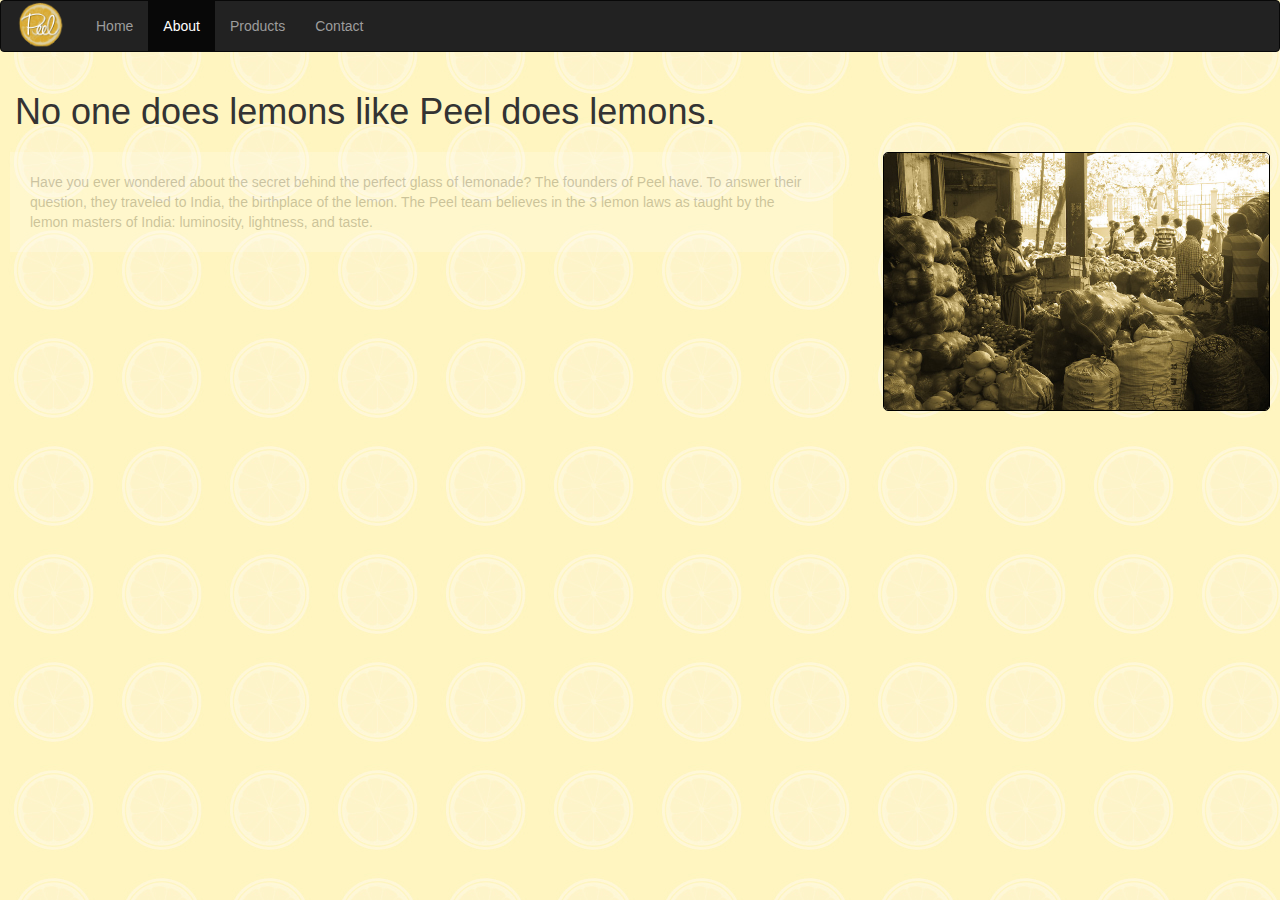
==== about.html @ 26385890 "Fixed home link in nav bar" ====
<!DOCTYPE html>
<html lang="en">
	<head>
		<meta charset="utf-8">
		<meta http-equiv="X-UA-Compatible" content="IE=edge">
		<meta name="viewport" content="width=device-width.initial-scale=1">
		<title>Peel | About</title>
		<link rel="stylesheet" type="text/css" href="css/bootstrap.css">
		<link rel="stylesheet" type="text/css" href="css/styles.css">
		<link rel="stylesheet" href="http://maxcdn.bootstrapcdn.com/bootstrap/3.3.5/css/bootstrap.min.css">
  		<script src="https://ajax.googleapis.com/ajax/libs/jquery/1.11.3/jquery.min.js"></script>
  		<script src="http://maxcdn.bootstrapcdn.com/bootstrap/3.3.5/js/bootstrap.min.js"></script>
		<script src="jquery.js"></script>
		<script src="bootstrap.js"></script>
	</head>
	<body>
	<nav class="navbar navbar-inverse">
 		<div class="container-fluid">
   	 		<div class="navbar-header">
    			<button type="button" class="navbar-toggle" data-toggle="collapse" data-target="#myNavbar">
       			<span class="icon-bar"></span>
        		<span class="icon-bar"></span>
        		<span class="icon-bar"></span>                        
      			</button>
      			<a class="navbar-brand" href="#"><img src="img/logo.png" alt="Peel logo." id="navlogo"></a>
    		</div>
    		<div class="collapse navbar-collapse" id="myNavbar">
      		<ul class="nav navbar-nav">
       		<li><a href="index.html">Home</a></li>
        	<li class="active"><a href="about.html">About</a></li>
        	<li><a href="products.html">Products</a></li>
        	<li><a href="contact.html">Contact</a></li>
      		</ul>
    	<!--    	<ul class="nav navbar-nav navbar-right">
        <li><a href="#"><span class="glyphicon glyphicon-user"></span> Sign Up</a></li>
        <li><a href="#"><span class="glyphicon glyphicon-log-in"></span> Login</a></li>
      </ul> -->
    		</div>
  		</div>
	</nav>
		<div class="col-lg-12">
		<h1>No one does lemons like Peel does lemons.</h1>
		</div>
		<div class="row">
			<div class="col-lg-8">
				<div class="aboutText">
				<p>Have you ever wondered about the secret behind the perfect glass of lemonade? The founders of Peel have. To answer their question, they traveled to India, the birthplace of the lemon. The Peel team believes in the 3 lemon laws as taught by the lemon masters of India: luminosity, lightness, and taste.</p>
				</div>
			</div>
			<div class="col-lg-4"> 
				<img src="img/India_About_yellow.jpg" id="indiaImg">
			</div>
		</div>
	</body>
</html>
---- css/styles.css ----
#navlogo {
	width: 50px;
	margin-top: -15px;
	margin-bottom: 15px;
}

.aboutText {
	margin: 10px;
	background-color: #ffffff;
	opacity: 0.2;
	border-radius: 5px;
}

.aboutText p {
	padding: 20px;
	background: #ffffff;
	color: #000000;
}

h1 {
	color: #daaa2f;
}

p {
	color: #51514C;
}

#indiaImg {
	width: 95%;
	margin: 10px;
	border-radius: 5px;
	border: solid 1px black;
}

.form {
	padding-left: 15px;
	padding-right: 15px;
}

body {
	background-color: rgba(254, 215, 0, 0.2);
    background-image: url("../img/peelbackground.jpg");
	background-repeat: repeat;
}

#peeltruck {
	margin-left: auto;
	margin-right: auto;
	display: block;
	width: 75%;
	height: auto;
}
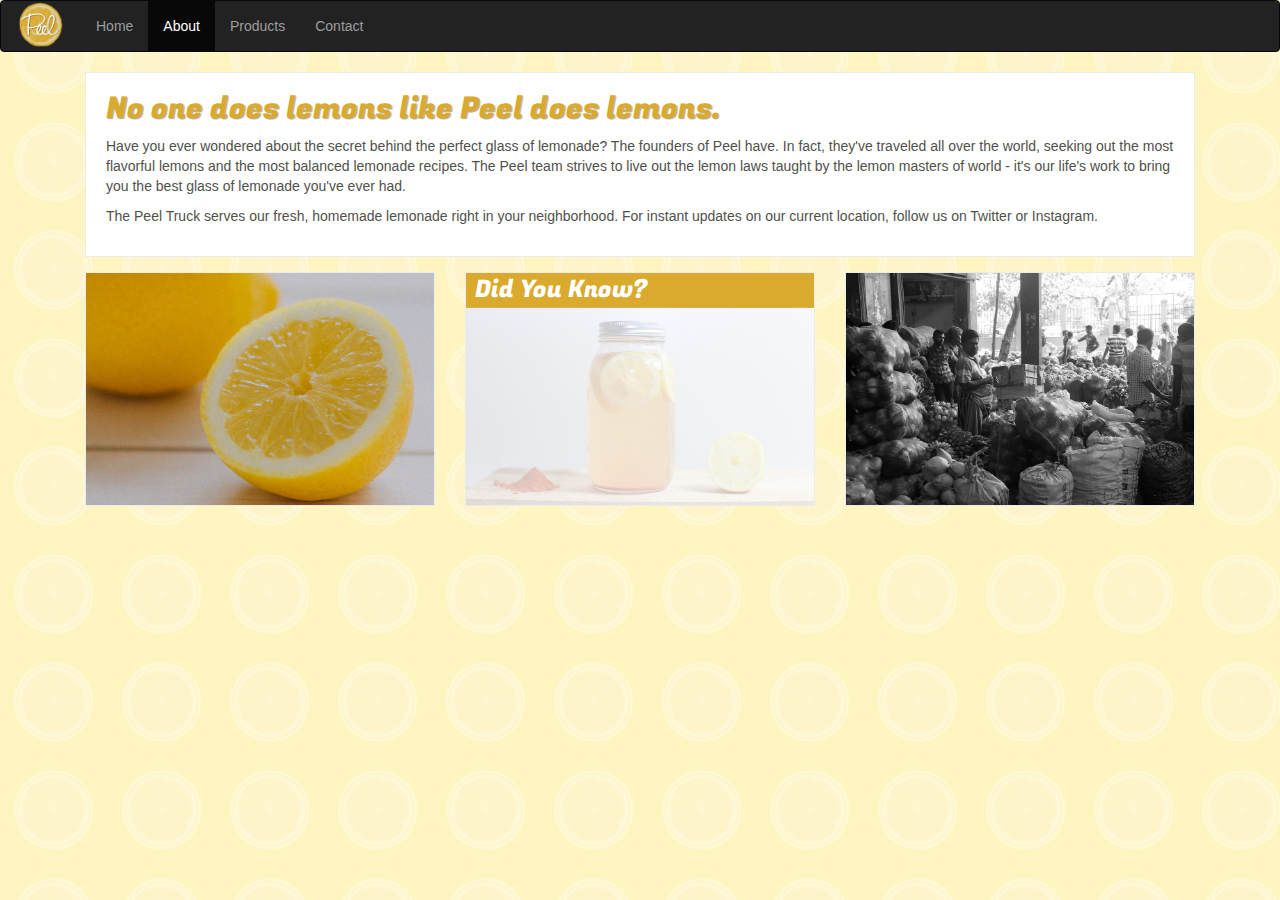
==== commit 94e7960d: "Changed layout of about page, made Javascript fact generator" ====
--- a/about.html
+++ b/about.html
@@ -3,15 +3,14 @@
 	<head>
 		<meta charset="utf-8">
 		<meta http-equiv="X-UA-Compatible" content="IE=edge">
-		<meta name="viewport" content="width=device-width.initial-scale=1">
+		<meta name="viewport" content="width=device-width, initial-scale=1">
 		<title>Peel | About</title>
 		<link rel="stylesheet" type="text/css" href="css/bootstrap.css">
+		<link rel="stylesheet" href="http://maxcdn.bootstrapcdn.com/bootstrap/3.3.5/css/bootstrap.min.css">
 		<link rel="stylesheet" type="text/css" href="css/styles.css">
-		<link rel="stylesheet" href="http://maxcdn.bootstrapcdn.com/bootstrap/3.3.5/css/bootstrap.min.css">
   		<script src="https://ajax.googleapis.com/ajax/libs/jquery/1.11.3/jquery.min.js"></script>
   		<script src="http://maxcdn.bootstrapcdn.com/bootstrap/3.3.5/js/bootstrap.min.js"></script>
-		<script src="jquery.js"></script>
-		<script src="bootstrap.js"></script>
+  		<link rel="stylesheet" type="text/css" href="http://fonts.googleapis.com/css?family=Fugaz One">
 	</head>
 	<body>
 	<nav class="navbar navbar-inverse">
@@ -38,18 +37,73 @@
     		</div>
   		</div>
 	</nav>
-		<div class="col-lg-12">
-		<h1>No one does lemons like Peel does lemons.</h1>
-		</div>
-		<div class="row">
-			<div class="col-lg-8">
-				<div class="aboutText">
-				<p>Have you ever wondered about the secret behind the perfect glass of lemonade? The founders of Peel have. To answer their question, they traveled to India, the birthplace of the lemon. The Peel team believes in the 3 lemon laws as taught by the lemon masters of India: luminosity, lightness, and taste.</p>
-				</div>
-			</div>
-			<div class="col-lg-4"> 
-				<img src="img/India_About_yellow.jpg" id="indiaImg">
-			</div>
-		</div>
-	</body>
+	<div class="container">
+
+			<div class="aboutbox">
+				<h2>No one does lemons like Peel does lemons.</h2>
+				<p>Have you ever wondered about the secret behind the perfect glass of lemonade? The founders of Peel have. In fact, they've traveled all over the world, seeking out the most flavorful lemons and the most balanced lemonade recipes. The Peel team strives to live out the lemon laws taught by the lemon masters of world - it's our life's work to bring you the best glass of lemonade you've ever had.</p>
+				<p>The Peel Truck serves our fresh, homemade lemonade right in your neighborhood. For instant updates on our current location, follow us on Twitter or Instagram.</p>
+			</div> <!--end aboutbox-->
+
+		<div class="col-lg-4 col-lg-push-4 col-md-4 col-md-push-4 col-sm-4 col-sm-push-4 col-xs-8">
+			<img src="img/fact.jpg" alt="Lemonade in a jar with lemons next to it." class="aboutbottomimg" id="fact">
+			<div id="factText">
+				<h3>Did You Know?</h3>
+				<div id="one"><p>Lemons turn from green to yellow because of temperature changes, not ripeness, so green patches are OK, but avoid those with brown spots, which indicate rot. [credit: <a href="http://www.cookinglight.com/cooking-101/essential-ingredients/lemons-benefits-facts" target="_blank">CookingLight.com</a>]</p></div>
+				<div id="two"><p>One lemon contains a full day’s supply of ascorbic acid, or vitamin C, but that’s the whole fruit; the juice holds about a third. [credit: <a href="http://www.cookinglight.com/cooking-101/essential-ingredients/lemons-benefits-facts" target="_blank">CookingLight.com</a>]</p></div>
+				<div id="three"><p>Before juicing, roll a room-temperature lemon under your palm to break down the cells inside the fruit that hold liquid. [credit: <a href="http://www.cookinglight.com/cooking-101/essential-ingredients/lemons-benefits-facts" target="_blank">CookingLight.com</a>]</p></div>
+				<div id="four"><p>Lemons are nature’s top source of citric acid, a life essential found in the cells of all living creatures. [credit: <a href="http://limoneira.com/agribusiness/lemons/lemon-facts/" target="_blank">Limoneira.com</a>]</p></div>
+				<div id="five"><p>Lemons preserved in salt are a fragrant, distinctive flavoring in Moroccan and Middle Eastern stews, tagines, and other dishes. [credit: <a href="http://www.cookinglight.com/cooking-101/essential-ingredients/lemons-benefits-facts" target="_blank">CookingLight.com</a>]</p></div>
+			</div> <!--end facttext-->
+		</div> <!--end col-->
+
+		<div class="col-lg-4 col-lg-pull-4 col-md-4 col-md-pull-4 col-sm-4 col-sm-pull-4 col-xs-6">
+			<img src="img/lemons.jpg" alt="A lemon on a white table." class="aboutbottomimg">
+		</div> <!--end col-->
+
+		<div class="col-lg-4 col-md-4 col-sm-4 col-xs-6"> 
+			<img src="img/warehouse.jpg" alt="People in a fruit warehouse." class="aboutbottomimg">
+		</div><!--end column-->
+	</div><!--end conatiner-->
+
+<!--fact generator-->
+<script>
+"use strict";
+var facts = ["one", "two", "three", "four", "five"];
+var x = 0;
+var firstloop = true;
+
+var show = function() {
+	/*for the first time through at x=0*/
+	if (x == 0 && firstloop) {
+		$("#"+facts[x]+" p").show();
+	}
+	/*for when x=0 after the first time through*/
+	else if (x == 0 && !firstloop) {
+		$("#"+facts[facts.length - 1]+" p").hide(); 
+		$("#"+facts[x]+" p").show();
+	}
+	/*hide prior fact*/
+	else {
+		$("#"+facts[x - 1]+" p").hide(); 
+		/*show new fact*/
+		$("#"+facts[x]+" p").show();
+	}
+
+	/*reset to first fact when x gets to end of array*/
+	if (x == facts.length - 1) {
+		x = 0;
+		firstloop = false;
+	}
+	else {
+		x++;
+	}
+}
+
+$(document).ready( function() {
+	$("#fact").click(show);
+});
+
+</script>
+</body>
 </html>--- a/css/styles.css
+++ b/css/styles.css
@@ -4,37 +4,68 @@
 	margin-bottom: 15px;
 }
 
-.aboutText {
-	margin: 10px;
+.aboutbox {
+	padding-left: 20px;
+	padding-right: 20px;
+	padding-bottom: 20px;
 	background-color: #ffffff;
-	opacity: 0.2;
-	border-radius: 5px;
-}
-
-.aboutText p {
-	padding: 20px;
-	background: #ffffff;
-	color: #000000;
+	border: solid 1px #ebebeb;
+	margin-right: 15px;
+	margin-left: 15px;
 }
 
 h1 {
 	color: #daaa2f;
 }
 
+h2 {
+	color: #daaa2f;
+	font-family: 'Fugaz One', serif;
+	text-shadow: 1px 1px 1px #aaa;
+}
+
+#factText h3 {
+	position: absolute;
+	top: 0px;
+	left: 25px;
+	font-family: 'Fugaz One', serif;
+	color: #ffffff;
+}
+
 p {
 	color: #51514C;
 }
 
-#indiaImg {
-	width: 95%;
-	margin: 10px;
-	border-radius: 5px;
-	border: solid 1px black;
+.aboutbottomimg {
+	border: solid 1px #ebebeb;
+	width: 100%;
+	margin-top: 15px;
+}
+
+/*@media screen and (max-width: )*/
+
+#factText p {
+	position: absolute;
+	top: 75px;
+	left: 25px;
+	padding-right: 25px;
+	text-align: center;
+	font-weight: bold;
+	display: none;
 }
 
 .form {
 	padding-left: 15px;
 	padding-right: 15px;
+}
+
+#contact {
+	border: solid 1px #ebebeb;
+	background-color: #ffffff;
+	border-radius: 2px;
+	margin-right: 10%;
+	margin-left: 10%;
+	margin-top: 25px;
 }
 
 body {
@@ -47,6 +78,13 @@
 	margin-left: auto;
 	margin-right: auto;
 	display: block;
-	width: 75%;
+	width: 95%;
 	height: auto;
 }
+
+#map {
+	width: 500px;
+	height: 400px;
+	border: solid 1px black;	
+	margin-bottom: 25px;
+}
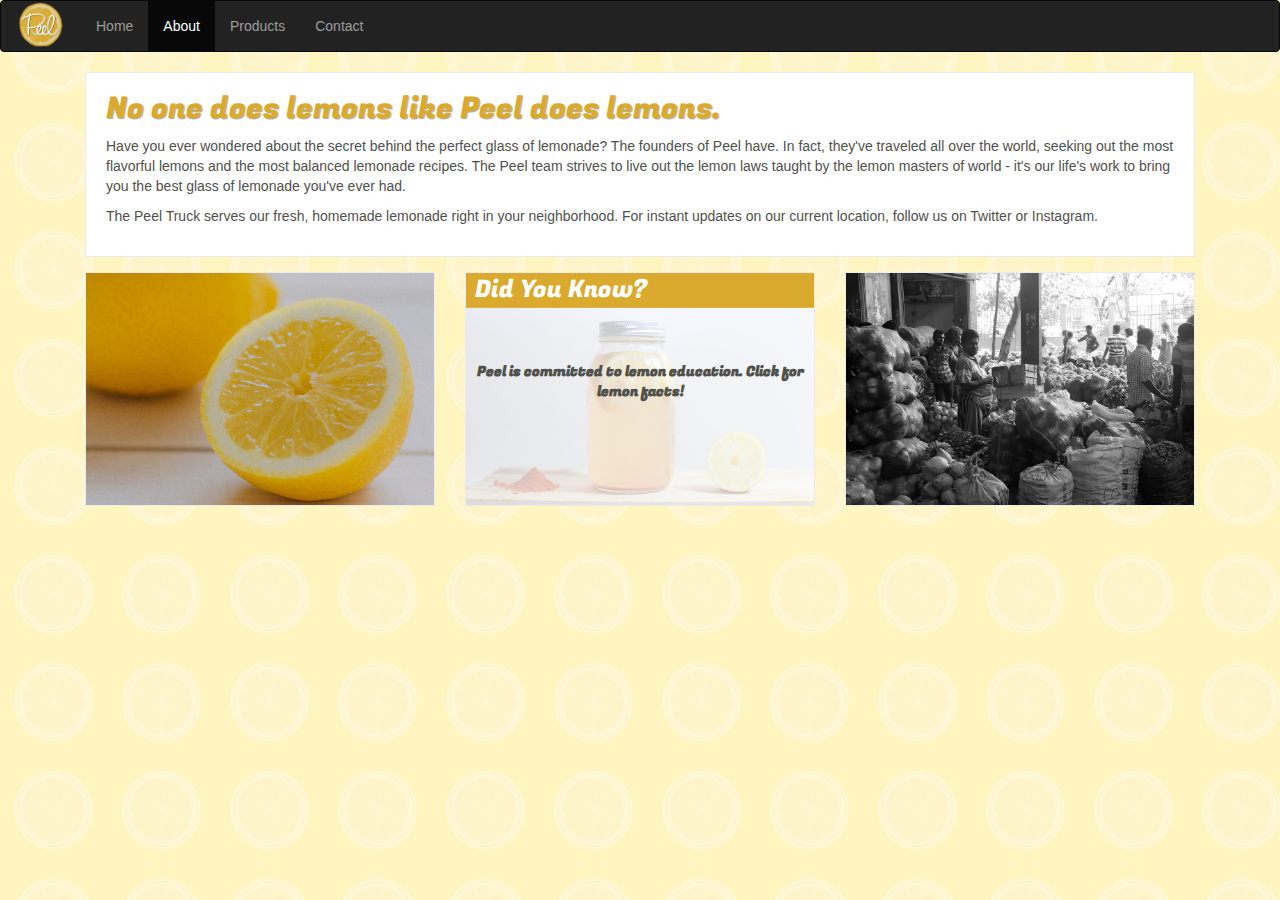
==== commit 1c80beb9: "Changed formatting in fact box, added messagae to appear on load, and adjusted text position on larg" ====
--- a/about.html
+++ b/about.html
@@ -38,30 +38,30 @@
   		</div>
 	</nav>
 	<div class="container">
-
 			<div class="aboutbox">
 				<h2>No one does lemons like Peel does lemons.</h2>
 				<p>Have you ever wondered about the secret behind the perfect glass of lemonade? The founders of Peel have. In fact, they've traveled all over the world, seeking out the most flavorful lemons and the most balanced lemonade recipes. The Peel team strives to live out the lemon laws taught by the lemon masters of world - it's our life's work to bring you the best glass of lemonade you've ever had.</p>
 				<p>The Peel Truck serves our fresh, homemade lemonade right in your neighborhood. For instant updates on our current location, follow us on Twitter or Instagram.</p>
 			</div> <!--end aboutbox-->
 
-		<div class="col-lg-4 col-lg-push-4 col-md-4 col-md-push-4 col-sm-4 col-sm-push-4 col-xs-8">
-			<img src="img/fact.jpg" alt="Lemonade in a jar with lemons next to it." class="aboutbottomimg" id="fact">
+		<div class="col-lg-4 col-lg-push-4 col-md-4 col-md-push-4 col-sm-8 col-xs-8" id="factcol">
+			<img src="img/fact.jpg" alt="Lemonade in a jar with lemons next to it." id="fact">
 			<div id="factText">
 				<h3>Did You Know?</h3>
-				<div id="one"><p>Lemons turn from green to yellow because of temperature changes, not ripeness, so green patches are OK, but avoid those with brown spots, which indicate rot. [credit: <a href="http://www.cookinglight.com/cooking-101/essential-ingredients/lemons-benefits-facts" target="_blank">CookingLight.com</a>]</p></div>
-				<div id="two"><p>One lemon contains a full day’s supply of ascorbic acid, or vitamin C, but that’s the whole fruit; the juice holds about a third. [credit: <a href="http://www.cookinglight.com/cooking-101/essential-ingredients/lemons-benefits-facts" target="_blank">CookingLight.com</a>]</p></div>
-				<div id="three"><p>Before juicing, roll a room-temperature lemon under your palm to break down the cells inside the fruit that hold liquid. [credit: <a href="http://www.cookinglight.com/cooking-101/essential-ingredients/lemons-benefits-facts" target="_blank">CookingLight.com</a>]</p></div>
-				<div id="four"><p>Lemons are nature’s top source of citric acid, a life essential found in the cells of all living creatures. [credit: <a href="http://limoneira.com/agribusiness/lemons/lemon-facts/" target="_blank">Limoneira.com</a>]</p></div>
-				<div id="five"><p>Lemons preserved in salt are a fragrant, distinctive flavoring in Moroccan and Middle Eastern stews, tagines, and other dishes. [credit: <a href="http://www.cookinglight.com/cooking-101/essential-ingredients/lemons-benefits-facts" target="_blank">CookingLight.com</a>]</p></div>
+				<div id="zero"><p>Peel is committed to lemon education. Click for lemon facts!</p></div>
+				<div id="one"><p>The juice of half a lemon in warm water morning, noon, and night helps eliminate toxins and ease aches.<br>(Source: <a href="http://limoneira.com/agribusiness/lemons/lemon-facts/" target="_blank">Limoneira.com</a>)</p></div>
+				<div id="two"><p>One lemon contains a full day’s supply of ascorbic acid, or vitamin C; the juice holds about a third.<br>(Source: <a href="http://www.cookinglight.com/cooking-101/essential-ingredients/lemons-benefits-facts" target="_blank">CookingLight.com</a>)</p></div>
+				<div id="three"><p>Before juicing, roll lemon under your palm to break down the cells inside the fruit that hold liquid.<br>(Source: <a href="http://www.cookinglight.com/cooking-101/essential-ingredients/lemons-benefits-facts" target="_blank">CookingLight.com</a>)</p></div>
+				<div id="four"><p>Lemons are nature’s top source of citric acid, a life essential found in the cells of all living creatures.<br>(Source: <a href="http://limoneira.com/agribusiness/lemons/lemon-facts/" target="_blank">Limoneira.com</a>)</p></div>
+				<div id="five"><p>Sprinkle lemons with water and refrigerate in a plastic bag, lemons will last a month or more frozen.<br>(Source: <a href="http://limoneira.com/agribusiness/lemons/lemon-facts/" target="_blank">Limoneira.com</a>)</p></div>
 			</div> <!--end facttext-->
 		</div> <!--end col-->
 
-		<div class="col-lg-4 col-lg-pull-4 col-md-4 col-md-pull-4 col-sm-4 col-sm-pull-4 col-xs-6">
+		<div class="col-lg-4 col-lg-pull-4 col-md-4 col-md-pull-4 col-sm-6 col-xs-6">
 			<img src="img/lemons.jpg" alt="A lemon on a white table." class="aboutbottomimg">
 		</div> <!--end col-->
 
-		<div class="col-lg-4 col-md-4 col-sm-4 col-xs-6"> 
+		<div class="col-lg-4 col-md-4 col-sm-6 col-xs-6"> 
 			<img src="img/warehouse.jpg" alt="People in a fruit warehouse." class="aboutbottomimg">
 		</div><!--end column-->
 	</div><!--end conatiner-->
@@ -76,6 +76,7 @@
 var show = function() {
 	/*for the first time through at x=0*/
 	if (x == 0 && firstloop) {
+		$("#zero p").hide();
 		$("#"+facts[x]+" p").show();
 	}
 	/*for when x=0 after the first time through*/
--- a/css/styles.css
+++ b/css/styles.css
@@ -40,11 +40,30 @@
 	border: solid 1px #ebebeb;
 	width: 100%;
 	margin-top: 15px;
+	margin-bottom: 20px;
 }
 
-/*@media screen and (max-width: )*/
+#fact {
+	border: solid 1px #ebebeb;
+	width: 100%;
+	margin-top: 15px;
+}
 
-#factText p {
+@media screen and (max-width: 991px) {
+	#factcol {
+		max-width: 300px;
+		float: none;
+		margin: 0 auto;
+	}
+}
+
+@media screen and (min-width: 1200px) {
+	#zero p, #one p, #two p, #three p, #four p, #five p {
+		margin-top: 30px;
+	}
+}
+
+#one p, #two p, #three p, #four p, #five p {
 	position: absolute;
 	top: 75px;
 	left: 25px;
@@ -52,6 +71,22 @@
 	text-align: center;
 	font-weight: bold;
 	display: none;
+	font-family: 'Fugaz One', serif;
+}
+
+#zero p {
+	position: absolute;
+	top: 75px;
+	left: 25px;
+	padding-right: 25px;
+	text-align: center;
+	font-weight: bold;
+	font-family: 'Fugaz One', serif;
+}
+
+#factText a {
+	color: #daaa2f;
+	font-family: 'Fugaz One', serif;
 }
 
 .form {
